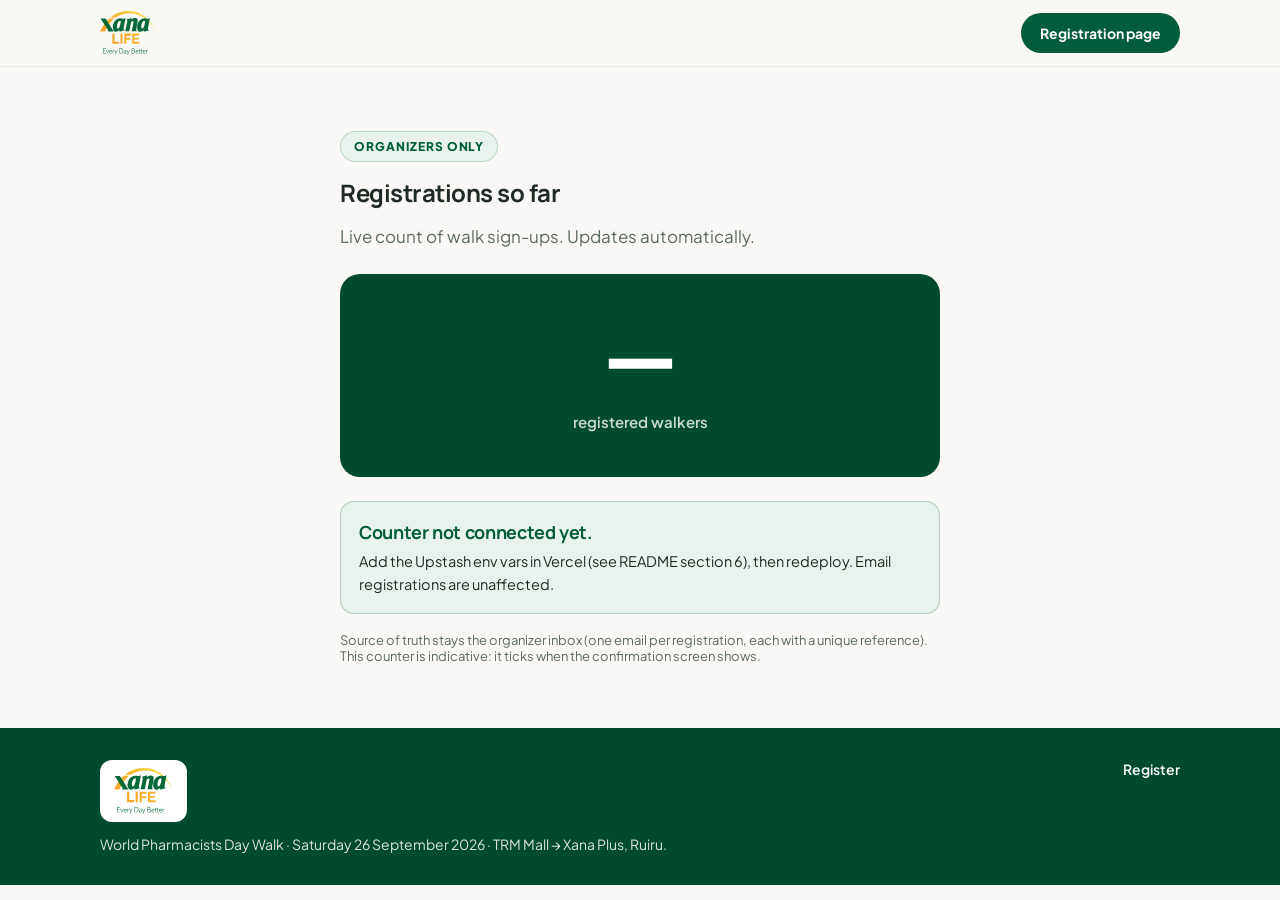
==== count.html @ 5647ecaa "Add live /count page with serverless counter backend" ====
<!doctype html>
<html lang="en">
<head>
  <meta charset="UTF-8" />
  <meta name="viewport" content="width=device-width, initial-scale=1.0" />
  <title>Registration count | Xana World Pharmacists Day Walk</title>
  <meta name="description" content="Live registration count for the Xana World Pharmacists Day Walk. Organizers only." />
  <meta name="robots" content="noindex, nofollow" />
  <link rel="preconnect" href="https://fonts.googleapis.com" />
  <link rel="preconnect" href="https://fonts.gstatic.com" crossorigin />
  <link href="https://fonts.googleapis.com/css2?family=Manrope:wght@500;600;700;800&family=Plus+Jakarta+Sans:wght@400;500;600;700&display=swap" rel="stylesheet" />
  <link rel="stylesheet" href="./styles.css" />
  <link rel="icon" href="./assets/logo.svg" type="image/svg+xml" />
</head>
<body>
  <header class="nav">
    <div class="wrap nav-inner">
      <a class="brand" href="./" aria-label="Back to registration page">
        <img class="brand-logo" src="./assets/logo.svg" alt="Xana Life, Every Day Better" />
      </a>
      <a class="btn btn-primary btn-sm" style="margin-left:auto" href="./">Registration page</a>
    </div>
  </header>

  <main>
    <section class="section">
      <div class="wrap count-wrap">
        <p class="kicker"><span class="kicker-pill">ORGANIZERS ONLY</span></p>
        <h1>Registrations so far</h1>
        <p class="lede">Live count of walk sign-ups. Updates automatically.</p>

        <div class="count-card" role="status" aria-live="polite">
          <p class="count-total" id="countTotal">...</p>
          <p class="count-label">registered walkers</p>
          <p class="count-updated" id="countUpdated"></p>
        </div>

        <div class="count-days" id="countDaysWrap" hidden>
          <h2>Sign-ups per day</h2>
          <ul class="count-day-list" id="countDayList"></ul>
        </div>

        <div class="form-success" id="countSetup" hidden>
          <h3>Counter not connected yet.</h3>
          <p id="countSetupText">Add the Upstash env vars in Vercel (see README section 6), then redeploy. Email registrations are unaffected.</p>
        </div>

        <p class="fineprint">Source of truth stays the organizer inbox (one email per registration, each with a unique reference). This counter is indicative: it ticks when the confirmation screen shows.</p>
      </div>
    </section>
  </main>

  <footer class="footer">
    <div class="wrap footer-inner">
      <div>
        <p class="footer-logo-chip"><img src="./assets/logo.svg" alt="Xana Life, Every Day Better" /></p>
        <p>World Pharmacists Day Walk · Saturday 26 September 2026 · TRM Mall → Xana Plus, Ruiru.</p>
      </div>
      <div class="footer-right">
        <a href="./">Register</a>
      </div>
    </div>
  </footer>

  <script>
    (function () {
      var totalEl = document.getElementById("countTotal");
      var updatedEl = document.getElementById("countUpdated");
      var daysWrap = document.getElementById("countDaysWrap");
      var dayList = document.getElementById("countDayList");
      var setupEl = document.getElementById("countSetup");

      async function load() {
        try {
          var r = await fetch("./api/count", { cache: "no-store" });
          var d = await r.json();
          if (!d.configured || d.total === null) {
            totalEl.textContent = "—";
            setupEl.hidden = false;
            return;
          }
          setupEl.hidden = true;
          totalEl.textContent = d.total;
          updatedEl.textContent = "Updated " + new Date().toLocaleTimeString("en-KE", { timeZone: "Africa/Nairobi" }) + " EAT";
          var days = Object.keys(d.days || {}).sort();
          if (days.length) {
            daysWrap.hidden = false;
            dayList.innerHTML = "";
            days.forEach(function (day) {
              var li = document.createElement("li");
              var s = document.createElement("span");
              s.textContent = day;
              var b = document.createElement("strong");
              b.textContent = d.days[day];
              li.appendChild(s);
              li.appendChild(b);
              dayList.appendChild(li);
            });
          }
        } catch (e) {
          totalEl.textContent = "—";
          setupEl.hidden = false;
        }
      }
      load();
      setInterval(load, 30000);
    })();
  </script>
</body>
</html>
---- styles.css ----
/* Xana World Pharmacists Day Walk: brand-matched styles.
   Tokens borrowed from the xana-skincare inspiration site:
   brand #005c3a · brand-dark #004a2e · tint #e9f3ed · accent #f58a07 · cream #faf8f6 */

:root {
  --brand: #005c3a;
  --brand-dark: #004a2e;
  --brand-tint: #e9f3ed;
  --accent: #f58a07;
  --cream: #faf8f6;
  --ink: #1f2a24;
  --muted: #5b6a61;
  --line: #e4e9e5;
  --card: #ffffff;
  --radius: 16px;
  --font-body: "Plus Jakarta Sans", system-ui, -apple-system, "Segoe UI", sans-serif;
  --font-display: "Manrope", system-ui, -apple-system, "Segoe UI", sans-serif;
}

* { box-sizing: border-box; }
html { scroll-behavior: smooth; }
body {
  margin: 0;
  font-family: var(--font-body);
  background: var(--cream);
  color: var(--ink);
  -webkit-font-smoothing: antialiased;
}
h1, h2, h3 { font-family: var(--font-display); letter-spacing: -0.02em; margin: 0; }
p { margin: 0; }
a { color: inherit; }

.skip {
  position: absolute; left: -9999px; top: 0;
  background: var(--brand); color: #fff; padding: 10px 16px; z-index: 100;
}
.skip:focus { left: 8px; top: 8px; border-radius: 8px; }

.wrap { max-width: 1120px; margin: 0 auto; padding: 0 20px; }

/* Deadline bar */
.deadline-bar {
  background: var(--brand-dark); color: #fff;
  font-size: 13.5px; text-align: center;
  padding: 9px 16px; display: flex; gap: 10px;
  align-items: center; justify-content: center; flex-wrap: wrap;
}
.deadline-bar .dot { width: 8px; height: 8px; border-radius: 50%; background: var(--accent); display: inline-block; }
.countdown-mini { font-variant-numeric: tabular-nums; opacity: 0.9; }

/* Nav */
.nav {
  position: sticky; top: 0; z-index: 40;
  background: rgba(250, 248, 246, 0.9);
  backdrop-filter: blur(10px);
  border-bottom: 1px solid var(--line);
}
.nav-inner { display: flex; align-items: center; gap: 20px; height: 66px; }
.brand { display: flex; align-items: center; text-decoration: none; }
.brand-logo { height: 44px; width: auto; display: block; }
.nav-links { margin-left: auto; display: flex; gap: 18px; font-size: 14.5px; font-weight: 600; }
.nav-links a { text-decoration: none; color: var(--muted); }
.nav-links a:hover { color: var(--brand); }

/* Buttons: one label per intent ("Register") */
.btn {
  display: inline-flex; align-items: center; justify-content: center;
  font-weight: 700; font-size: 15px; text-decoration: none;
  padding: 13px 24px; border-radius: 999px; border: 1px solid transparent;
  cursor: pointer; transition: transform 0.15s ease, background 0.15s ease;
  white-space: nowrap;
}
.btn:active { transform: scale(0.98); }
.btn-primary { background: var(--brand); color: #fff; }
.btn-primary:hover { background: var(--brand-dark); }
.btn-ghost { background: transparent; border-color: var(--brand); color: var(--brand); }
.btn-ghost:hover { background: var(--brand-tint); }
.btn-sm { padding: 10px 18px; font-size: 14px; }
.btn-block { width: 100%; }
.btn[disabled] { opacity: 0.6; cursor: wait; }

/* Animated nav CTA: gentle brand-green ping to draw the eye */
.btn-pulse { animation: cta-ping 2.4s ease-out infinite; }
@keyframes cta-ping {
  0% { box-shadow: 0 0 0 0 rgba(0, 92, 58, 0.45); }
  70% { box-shadow: 0 0 0 12px rgba(0, 92, 58, 0); }
  100% { box-shadow: 0 0 0 0 rgba(0, 92, 58, 0); }
}

/* Hero: split */
.hero { padding: 56px 0 40px; }
.hero-grid { display: grid; grid-template-columns: 1.05fr 0.95fr; gap: 40px; align-items: start; }
.kicker { margin-bottom: 14px; }
.kicker-pill {
  display: inline-block; font-size: 12px; font-weight: 800; letter-spacing: 0.08em;
  background: var(--brand-tint); color: var(--brand);
  border: 1px solid rgba(0, 92, 58, 0.2);
  padding: 7px 13px; border-radius: 999px;
}
.hero-copy h1 { font-size: clamp(34px, 5vw, 56px); line-height: 1.04; }
.lede { margin-top: 14px; font-size: 17px; line-height: 1.6; color: var(--muted); max-width: 34rem; }
.hero-cta { display: flex; gap: 12px; margin-top: 24px; flex-wrap: wrap; }
.hero-meta { display: flex; gap: 0; margin-top: 26px; border-top: 1px solid var(--line); }
.hero-meta div { padding: 14px 22px 0 0; margin-right: 22px; border-right: 1px solid var(--line); }
.hero-meta div:last-child { border-right: 0; }
.hero-meta dt { font-size: 12px; text-transform: uppercase; letter-spacing: 0.08em; color: var(--muted); font-weight: 700; }
.hero-meta dd { margin: 4px 0 0; font-weight: 700; }

.hero-card {
  background: var(--brand); color: #fff;
  border-radius: 20px; padding: 26px;
  box-shadow: 0 20px 60px rgba(0, 74, 46, 0.25);
}
.hero-card-eyebrow { font-size: 12px; letter-spacing: 0.1em; font-weight: 800; opacity: 0.75; }
.hero-card-title { font-size: 24px; margin-top: 4px; }
.mini-route { list-style: none; margin: 18px 0 0; padding: 0; display: grid; gap: 8px; }
.mini-route li {
  display: flex; align-items: center; gap: 10px;
  background: rgba(255, 255, 255, 0.08);
  border: 1px solid rgba(255, 255, 255, 0.14);
  padding: 8px 12px; border-radius: 12px; font-size: 14px; font-weight: 600;
}
.mini-route em { font-style: normal; font-weight: 500; opacity: 0.7; font-size: 12.5px; margin-left: auto; }
.mini-route .n {
  width: 24px; height: 24px; border-radius: 50%;
  background: #fff; color: var(--brand);
  display: grid; place-items: center; font-size: 13px; font-weight: 800; flex-shrink: 0;
}
.mini-route .n-finish { background: var(--accent); color: #fff; }
.countdown-box { margin-top: 18px; background: rgba(255,255,255,0.1); border: 1px solid rgba(255,255,255,0.16); border-radius: 14px; padding: 14px 16px; }
.countdown-label { font-size: 12.5px; opacity: 0.8; font-weight: 600; }
.countdown { font-size: 26px; font-weight: 800; font-variant-numeric: tabular-nums; margin-top: 2px; }
.countdown-sub { font-size: 13px; opacity: 0.8; margin-top: 2px; }

/* Stats */
.stats { border-top: 1px solid var(--line); border-bottom: 1px solid var(--line); background: #fff; }
.stats-grid { display: grid; grid-template-columns: repeat(4, 1fr); }
.stat { padding: 20px 16px; text-align: center; border-right: 1px solid var(--line); }
.stat:last-child { border-right: 0; }
.stat strong { display: block; font-family: var(--font-display); font-size: 26px; color: var(--brand); }
.stat span { font-size: 13.5px; color: var(--muted); font-weight: 600; }

/* Sections */
.section { padding: 64px 0; }
.section-tint { background: var(--brand-tint); border-top: 1px solid var(--line); border-bottom: 1px solid var(--line); }
.section-head { max-width: 640px; margin-bottom: 28px; }
.section-head h2 { font-size: clamp(26px, 3.4vw, 36px); }
.section-head p { margin-top: 8px; color: var(--muted); line-height: 1.6; }
.fineprint { margin-top: 18px; font-size: 13px; color: var(--muted); }

/* Timeline */
.timeline { list-style: none; margin: 0; padding: 0; position: relative; }
.timeline::before {
  content: ""; position: absolute; left: 11px; top: 8px; bottom: 8px; width: 2px;
  background: var(--line);
}
.timeline li { position: relative; padding: 0 0 20px 40px; }
.timeline li:last-child { padding-bottom: 0; }
.t-dot {
  position: absolute; left: 2px; top: 4px; width: 20px; height: 20px;
  border-radius: 50%; background: #fff; border: 3px solid var(--brand);
}
.t-start .t-dot { background: var(--brand); }
.t-finish .t-dot { background: var(--accent); border-color: var(--accent); }
.timeline h3 { font-size: 17px; }
.timeline p { color: var(--muted); font-size: 14.5px; margin-top: 3px; }

/* Purpose */
.purpose-grid { display: grid; grid-template-columns: 1fr 1fr; gap: 18px; }
.purpose-card { background: #fff; border: 1px solid var(--line); border-radius: var(--radius); padding: 26px; }
.purpose-card h3 { font-size: 20px; margin-bottom: 8px; }
.purpose-card p { color: var(--muted); line-height: 1.6; }
.purpose-card-dark { background: var(--brand-dark); color: #fff; border-color: var(--brand-dark); }
.purpose-card-dark p { color: rgba(255, 255, 255, 0.82); }

/* Details */
.details-grid { display: grid; grid-template-columns: repeat(3, 1fr); gap: 18px; }
.detail { background: #fff; border: 1px solid var(--line); border-radius: var(--radius); padding: 24px; }
.detail h3 { font-size: 17px; margin-bottom: 12px; color: var(--brand); }
.detail ul { list-style: none; margin: 0; padding: 0; display: grid; gap: 8px; font-size: 14.5px; color: var(--ink); }
.detail li strong { font-weight: 700; }

/* Register */
.section-register { background: #fff; border-top: 1px solid var(--line); }
.register-grid { display: grid; grid-template-columns: 0.9fr 1.1fr; gap: 40px; align-items: start; }
.register-copy h2 { font-size: clamp(26px, 3.4vw, 36px); }
.register-copy > p { margin-top: 10px; color: var(--muted); line-height: 1.6; }
.register-points { list-style: none; margin: 20px 0 0; padding: 18px; background: var(--cream); border: 1px solid var(--line); border-radius: 14px; display: grid; gap: 10px; font-size: 14.5px; }
.register-points li { padding-left: 22px; position: relative; }
.register-points li::before { content: ""; position: absolute; left: 2px; top: 7px; width: 8px; height: 8px; border-radius: 50%; background: var(--accent); }
.register-alt { margin-top: 16px; font-size: 14px; color: var(--muted); }
.register-alt a { color: var(--brand); font-weight: 700; }

.form { background: var(--cream); border: 1px solid var(--line); border-radius: 18px; padding: 26px; }
.field { margin-bottom: 16px; }
.field label { display: block; font-size: 14px; font-weight: 700; margin-bottom: 6px; }
.field input[type="text"], .field input[type="tel"], .field input[type="email"] {
  width: 100%; padding: 13px 14px; font-size: 16px; font-family: inherit; /* 16px stops iOS auto-zoom on focus */
  border: 1.5px solid var(--line); border-radius: 12px; background: #fff; color: var(--ink);
}
.field input:focus { outline: none; border-color: var(--brand); box-shadow: 0 0 0 3px rgba(0, 92, 58, 0.14); }
.field-check { display: flex; gap: 10px; align-items: flex-start; }
.field-check input { width: 22px; height: 22px; margin-top: 1px; accent-color: var(--brand); flex-shrink: 0; }
.field-check label { font-weight: 500; font-size: 14px; color: var(--muted); line-height: 1.5; }
.error { color: #b3261e; font-size: 13px; font-weight: 600; margin: 6px 0 0; }
.form-note { font-size: 13px; color: var(--muted); text-align: center; margin-top: 12px; }
.form-success { margin-top: 18px; background: var(--brand-tint); border: 1px solid rgba(0,92,58,0.25); border-radius: 14px; padding: 18px; }
.form-success h3 { color: var(--brand); font-size: 18px; }
.form-success p { font-size: 14.5px; margin-top: 6px; color: var(--ink); line-height: 1.55; }
.form-success .ref { font-size: 13.5px; color: var(--muted); }

/* Docs */
.docs-grid { display: grid; grid-template-columns: 1fr 1fr; gap: 18px; }
.doc-card {
  display: block; background: #fff; border: 1px solid var(--line); border-radius: var(--radius);
  padding: 22px; text-decoration: none;
}
.doc-card:hover { border-color: var(--brand); }
.doc-card strong { display: block; font-size: 17px; color: var(--brand); }
.doc-card span { display: block; margin-top: 4px; font-size: 14px; color: var(--muted); }

/* Footer */
.footer { background: var(--brand-dark); color: rgba(255,255,255,0.85); padding: 32px 0; font-size: 14px; }
.footer-inner { display: flex; gap: 20px; align-items: flex-start; justify-content: space-between; flex-wrap: wrap; }
.footer-logo-chip { display: inline-block; background: #fff; border-radius: 12px; padding: 8px 14px; margin: 0 0 10px; }
.footer-logo-chip img { height: 46px; width: auto; display: block; }
.footer-right { display: flex; gap: 18px; }
.footer-right a { color: #fff; text-decoration: none; font-weight: 600; }
.footer-right a:hover { text-decoration: underline; }

/* Closed state */
.form-closed { text-align: center; padding: 12px 0 4px; }
.form-closed h3 { font-size: 20px; }
.form-closed p { color: var(--muted); margin-top: 8px; font-size: 14.5px; }

/* Organizer count page (/count) */
.count-wrap { max-width: 640px; }
.count-card { margin-top: 24px; background: var(--brand-dark); color: #fff; border-radius: 20px; padding: 36px 28px; text-align: center; }
.count-total { font-family: var(--font-display); font-size: clamp(56px, 12vw, 96px); font-weight: 800; line-height: 1; font-variant-numeric: tabular-nums; }
.count-label { margin-top: 6px; font-size: 15px; opacity: 0.8; font-weight: 600; }
.count-updated { margin-top: 10px; font-size: 13px; opacity: 0.65; }
.count-days { margin-top: 28px; }
.count-days h2 { font-size: 20px; margin-bottom: 12px; }
.count-day-list { list-style: none; margin: 0; padding: 0; background: #fff; border: 1px solid var(--line); border-radius: 14px; overflow: hidden; }
.count-day-list li { display: flex; justify-content: space-between; align-items: center; padding: 12px 18px; font-size: 14.5px; border-bottom: 1px solid var(--line); }
.count-day-list li:last-child { border-bottom: 0; }
.count-day-list strong { color: var(--brand); font-size: 17px; }
#countSetup { margin-top: 24px; }

/* Images never overflow small screens; anchored sections clear the sticky nav */
img { max-width: 100%; }
.section, .stats { scroll-margin-top: 76px; }

/* Responsive */
@media (max-width: 900px) {
  .nav-links { display: none; }
  .nav-inner { gap: 12px; }
  .nav-inner .btn { margin-left: auto; } /* pin Register to the right edge when links are hidden */
  .hero-grid, .register-grid { grid-template-columns: 1fr; }
  .stats-grid { grid-template-columns: 1fr 1fr; }
  .stat:nth-child(2) { border-right: 0; }
  .stat { border-bottom: 1px solid var(--line); }
  .stat:nth-child(3), .stat:nth-child(4) { border-bottom: 0; }
  .purpose-grid, .details-grid, .docs-grid { grid-template-columns: 1fr; }
  .hero { padding-top: 36px; }
  .section { padding: 48px 0; }
  .hero-meta { flex-wrap: wrap; }
  .hero-meta div { padding-right: 16px; margin-right: 16px; margin-bottom: 12px; }
  .hero-card { padding: 20px; }
  .form { padding: 20px; }
}

/* Small phones: stack CTAs full-width, relax the meta row */
@media (max-width: 520px) {
  .wrap { padding: 0 16px; }
  .deadline-bar .dot { display: none; } /* dot wraps awkwardly on narrow screens */
  .brand-logo { height: 38px; }
  .hero-cta .btn { flex: 1 1 100%; padding: 15px 24px; }
  .hero-meta div { flex: 1 1 40%; }
  .hero-meta div:nth-child(2) { border-right: 0; margin-right: 0; }
  .countdown { font-size: 23px; }
  .section { padding: 40px 0; }
  .purpose-card, .detail { padding: 20px; }
}

@media (prefers-reduced-motion: reduce) {
  html { scroll-behavior: auto; }
  .btn { transition: none; }
  .btn-pulse { animation: none; }
}
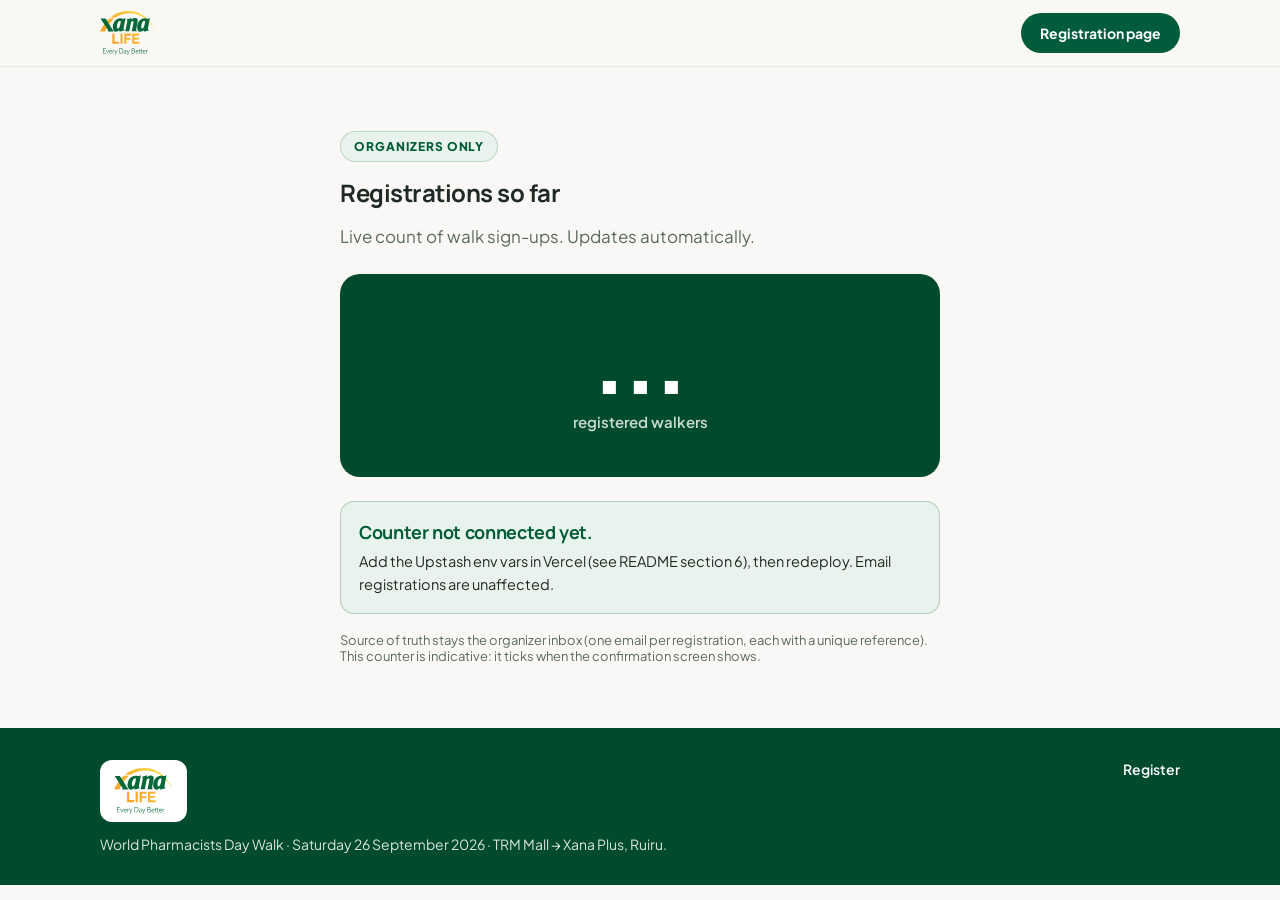
==== commit 60b48c5a: "Walker receives confirmation email copy with reference" ====
--- a/count.html
+++ b/count.html
@@ -75,7 +75,7 @@
           var r = await fetch("./api/count", { cache: "no-store" });
           var d = await r.json();
           if (!d.configured || d.total === null) {
-            totalEl.textContent = "—";
+            totalEl.textContent = "...";
             setupEl.hidden = false;
             return;
           }
@@ -98,7 +98,7 @@
             });
           }
         } catch (e) {
-          totalEl.textContent = "—";
+          totalEl.textContent = "...";
           setupEl.hidden = false;
         }
       }
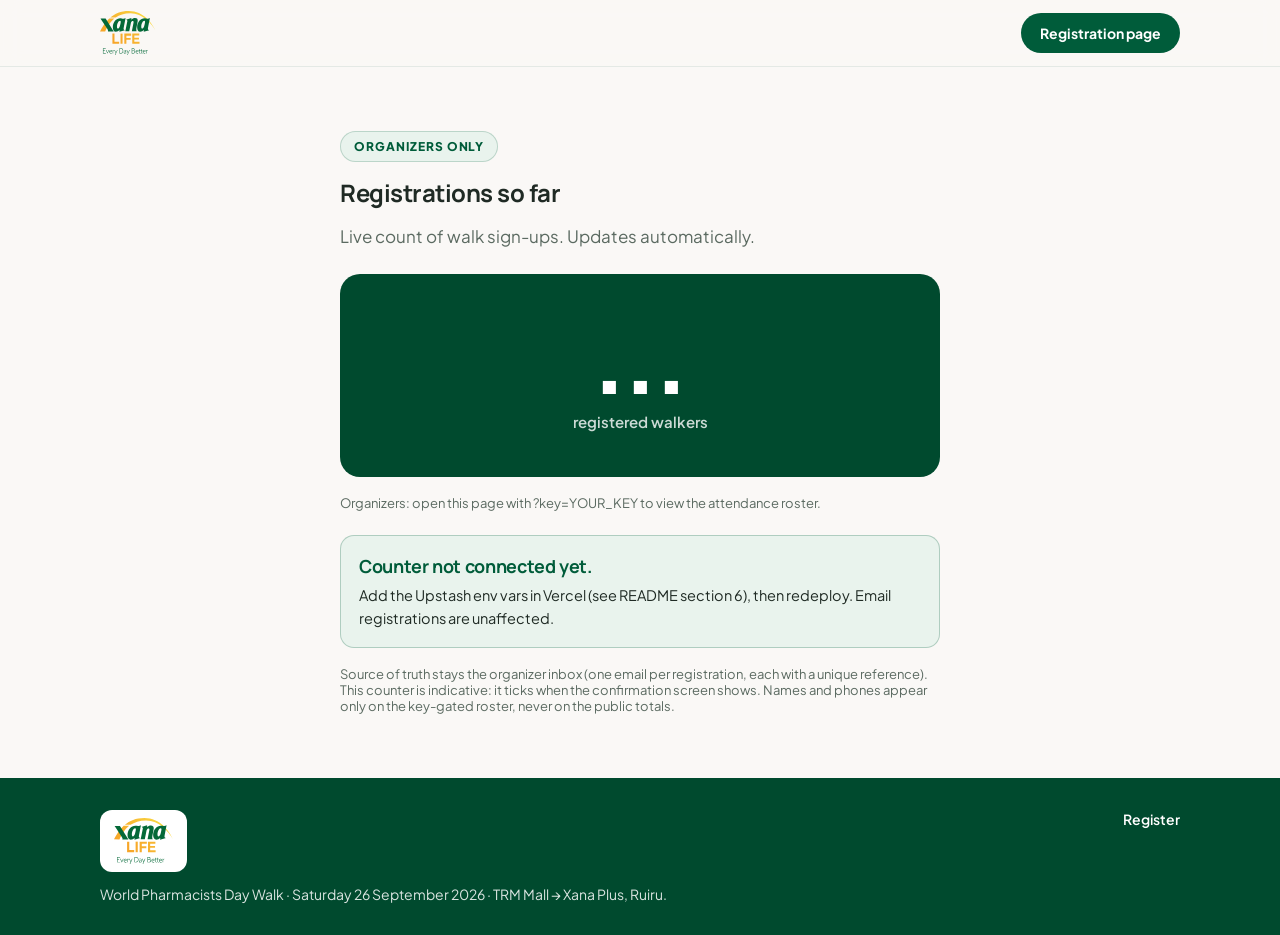
==== commit b87953fa: "Key-gated attendance roster backup on /count (Upstash)" ====
--- a/count.html
+++ b/count.html
@@ -40,12 +40,19 @@
           <ul class="count-day-list" id="countDayList"></ul>
         </div>
 
+        <div class="count-days" id="countRosterWrap" hidden>
+          <h2>Attendance roster</h2>
+          <ul class="roster-list" id="countRosterList"></ul>
+        </div>
+
+        <p class="fineprint" id="countKeyHint">Organizers: open this page with ?key=YOUR_KEY to view the attendance roster.</p>
+
         <div class="form-success" id="countSetup" hidden>
           <h3>Counter not connected yet.</h3>
           <p id="countSetupText">Add the Upstash env vars in Vercel (see README section 6), then redeploy. Email registrations are unaffected.</p>
         </div>
 
-        <p class="fineprint">Source of truth stays the organizer inbox (one email per registration, each with a unique reference). This counter is indicative: it ticks when the confirmation screen shows.</p>
+        <p class="fineprint">Source of truth stays the organizer inbox (one email per registration, each with a unique reference). This counter is indicative: it ticks when the confirmation screen shows. Names and phones appear only on the key-gated roster, never on the public totals.</p>
       </div>
     </section>
   </main>
@@ -72,7 +79,9 @@
 
       async function load() {
         try {
-          var r = await fetch("./api/count", { cache: "no-store" });
+          var key = "";
+          try { key = new URLSearchParams(window.location.search).get("key") || ""; } catch (e) {}
+          var r = await fetch("./api/count" + (key ? "?key=" + encodeURIComponent(key) : ""), { cache: "no-store" });
           var d = await r.json();
           if (!d.configured || d.total === null) {
             totalEl.textContent = "...";
@@ -97,6 +106,28 @@
               dayList.appendChild(li);
             });
           }
+          var rosterWrap = document.getElementById("countRosterWrap");
+          var rosterList = document.getElementById("countRosterList");
+          var keyHint = document.getElementById("countKeyHint");
+          var roster = Array.isArray(d.roster) ? d.roster : [];
+          if (roster.length) {
+            rosterWrap.hidden = false;
+            keyHint.hidden = true;
+            rosterList.innerHTML = "";
+            roster.forEach(function (w) {
+              var li = document.createElement("li");
+              var b = document.createElement("strong");
+              b.textContent = w.name || "(name missing)";
+              var s = document.createElement("span");
+              s.textContent = w.ref + (w.phone ? " · " + w.phone : "");
+              li.appendChild(b);
+              li.appendChild(s);
+              rosterList.appendChild(li);
+            });
+          } else {
+            rosterWrap.hidden = true;
+            keyHint.hidden = false;
+          }
         } catch (e) {
           totalEl.textContent = "...";
           setupEl.hidden = false;
--- a/styles.css
+++ b/styles.css
@@ -25,7 +25,11 @@
   background: var(--cream);
   color: var(--ink);
   -webkit-font-smoothing: antialiased;
-}
+  min-height: 100dvh;
+  display: flex;
+  flex-direction: column;
+}
+main { flex: 1; }
 h1, h2, h3 { font-family: var(--font-display); letter-spacing: -0.02em; margin: 0; }
 p { margin: 0; }
 a { color: inherit; }
@@ -245,6 +249,11 @@
 .count-day-list li { display: flex; justify-content: space-between; align-items: center; padding: 12px 18px; font-size: 14.5px; border-bottom: 1px solid var(--line); }
 .count-day-list li:last-child { border-bottom: 0; }
 .count-day-list strong { color: var(--brand); font-size: 17px; }
+.roster-list { list-style: none; margin: 0; padding: 0; background: #fff; border: 1px solid var(--line); border-radius: 14px; overflow: hidden; }
+.roster-list li { padding: 12px 18px; border-bottom: 1px solid var(--line); }
+.roster-list li:last-child { border-bottom: 0; }
+.roster-list strong { display: block; font-size: 15.5px; }
+.roster-list span { color: var(--muted); font-size: 13px; font-variant-numeric: tabular-nums; }
 #countSetup { margin-top: 24px; }
 
 /* Images never overflow small screens; anchored sections clear the sticky nav */
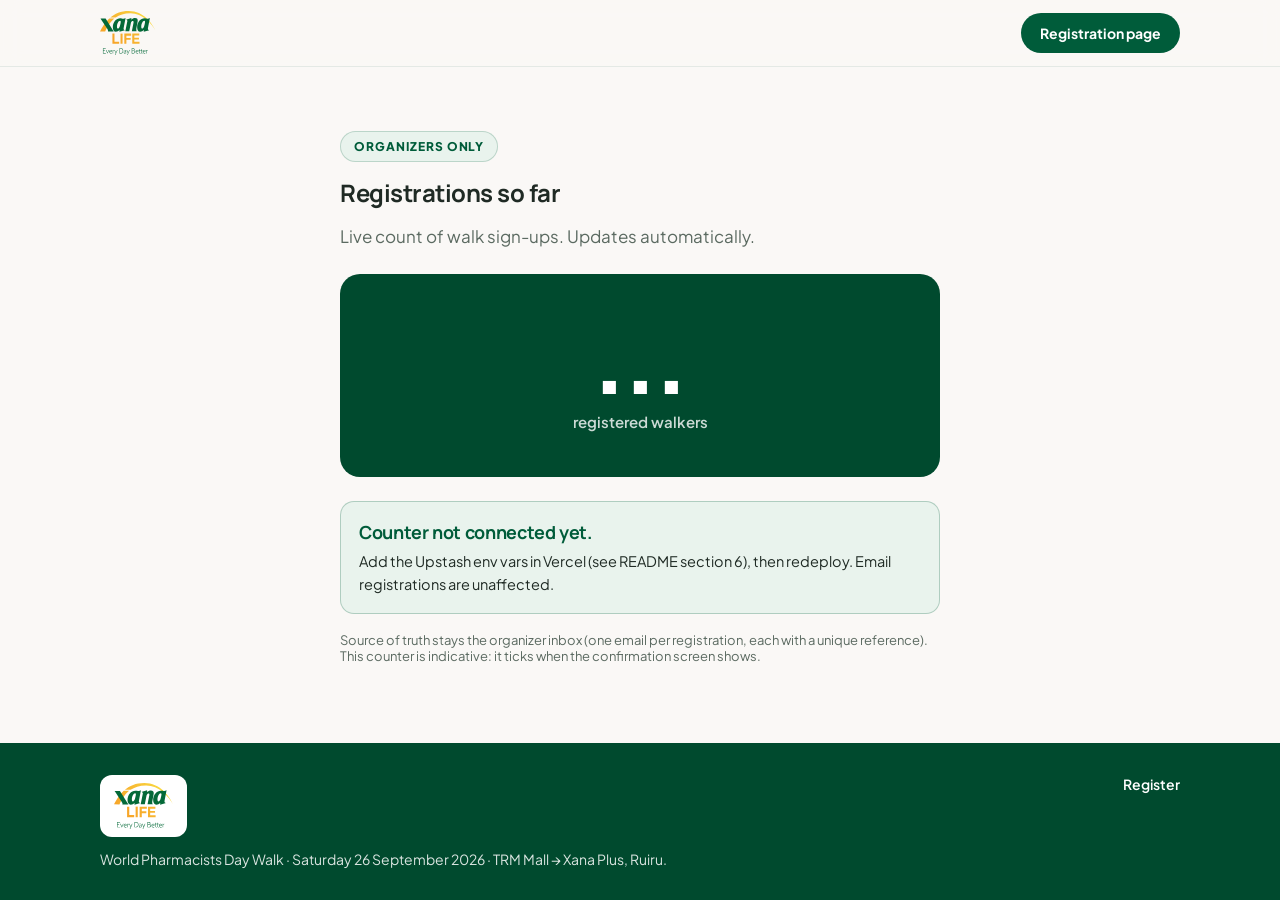
==== commit 86344496: "Revert "Key-gated attendance roster backup on /count (Upstash)" This reverts commit b87953fa8f0ecd32" ====
--- a/count.html
+++ b/count.html
@@ -40,19 +40,12 @@
           <ul class="count-day-list" id="countDayList"></ul>
         </div>
 
-        <div class="count-days" id="countRosterWrap" hidden>
-          <h2>Attendance roster</h2>
-          <ul class="roster-list" id="countRosterList"></ul>
-        </div>
-
-        <p class="fineprint" id="countKeyHint">Organizers: open this page with ?key=YOUR_KEY to view the attendance roster.</p>
-
         <div class="form-success" id="countSetup" hidden>
           <h3>Counter not connected yet.</h3>
           <p id="countSetupText">Add the Upstash env vars in Vercel (see README section 6), then redeploy. Email registrations are unaffected.</p>
         </div>
 
-        <p class="fineprint">Source of truth stays the organizer inbox (one email per registration, each with a unique reference). This counter is indicative: it ticks when the confirmation screen shows. Names and phones appear only on the key-gated roster, never on the public totals.</p>
+        <p class="fineprint">Source of truth stays the organizer inbox (one email per registration, each with a unique reference). This counter is indicative: it ticks when the confirmation screen shows.</p>
       </div>
     </section>
   </main>
@@ -79,9 +72,7 @@
 
       async function load() {
         try {
-          var key = "";
-          try { key = new URLSearchParams(window.location.search).get("key") || ""; } catch (e) {}
-          var r = await fetch("./api/count" + (key ? "?key=" + encodeURIComponent(key) : ""), { cache: "no-store" });
+          var r = await fetch("./api/count", { cache: "no-store" });
           var d = await r.json();
           if (!d.configured || d.total === null) {
             totalEl.textContent = "...";
@@ -106,28 +97,6 @@
               dayList.appendChild(li);
             });
           }
-          var rosterWrap = document.getElementById("countRosterWrap");
-          var rosterList = document.getElementById("countRosterList");
-          var keyHint = document.getElementById("countKeyHint");
-          var roster = Array.isArray(d.roster) ? d.roster : [];
-          if (roster.length) {
-            rosterWrap.hidden = false;
-            keyHint.hidden = true;
-            rosterList.innerHTML = "";
-            roster.forEach(function (w) {
-              var li = document.createElement("li");
-              var b = document.createElement("strong");
-              b.textContent = w.name || "(name missing)";
-              var s = document.createElement("span");
-              s.textContent = w.ref + (w.phone ? " · " + w.phone : "");
-              li.appendChild(b);
-              li.appendChild(s);
-              rosterList.appendChild(li);
-            });
-          } else {
-            rosterWrap.hidden = true;
-            keyHint.hidden = false;
-          }
         } catch (e) {
           totalEl.textContent = "...";
           setupEl.hidden = false;
--- a/styles.css
+++ b/styles.css
@@ -249,11 +249,6 @@
 .count-day-list li { display: flex; justify-content: space-between; align-items: center; padding: 12px 18px; font-size: 14.5px; border-bottom: 1px solid var(--line); }
 .count-day-list li:last-child { border-bottom: 0; }
 .count-day-list strong { color: var(--brand); font-size: 17px; }
-.roster-list { list-style: none; margin: 0; padding: 0; background: #fff; border: 1px solid var(--line); border-radius: 14px; overflow: hidden; }
-.roster-list li { padding: 12px 18px; border-bottom: 1px solid var(--line); }
-.roster-list li:last-child { border-bottom: 0; }
-.roster-list strong { display: block; font-size: 15.5px; }
-.roster-list span { color: var(--muted); font-size: 13px; font-variant-numeric: tabular-nums; }
 #countSetup { margin-top: 24px; }
 
 /* Images never overflow small screens; anchored sections clear the sticky nav */
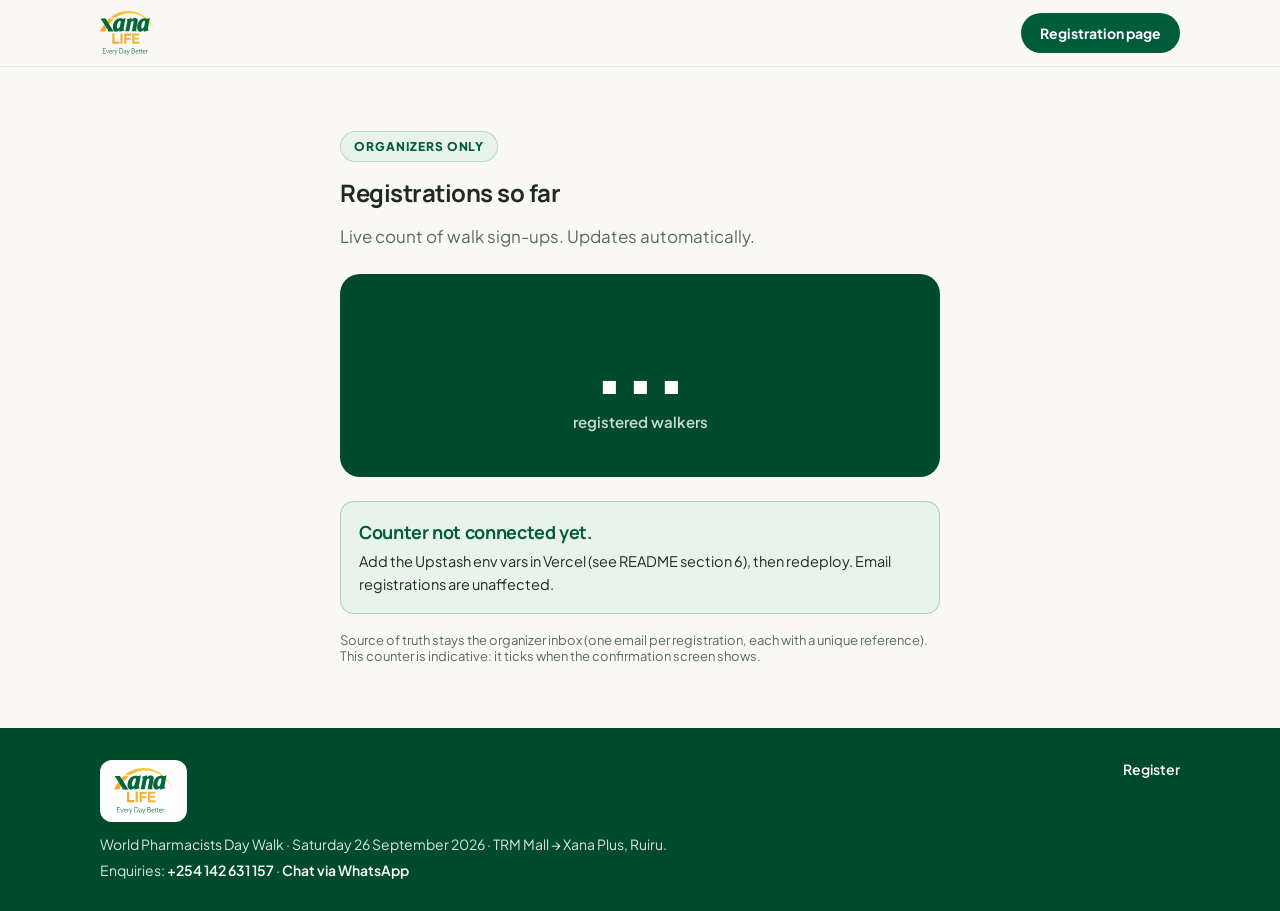
==== commit f791c47c: "Footer contact: customer care line and WhatsApp chat" ====
--- a/count.html
+++ b/count.html
@@ -55,6 +55,7 @@
       <div>
         <p class="footer-logo-chip"><img src="./assets/logo.svg" alt="Xana Life, Every Day Better" /></p>
         <p>World Pharmacists Day Walk · Saturday 26 September 2026 · TRM Mall → Xana Plus, Ruiru.</p>
+        <p class="footer-contact">Enquiries: <a href="tel:+254142631157">+254 142 631 157</a> · <a href="https://wa.me/254142631157?text=Hello%20Xana%20Life%2C%20I%20have%20an%20enquiry%20about%20the%20World%20Pharmacists%20Day%20Walk." target="_blank" rel="noopener">Chat via WhatsApp</a></p>
       </div>
       <div class="footer-right">
         <a href="./">Register</a>
--- a/styles.css
+++ b/styles.css
@@ -214,7 +214,7 @@
 .form-success .ref { font-size: 13.5px; color: var(--muted); }
 
 /* Docs */
-.docs-grid { display: grid; grid-template-columns: 1fr 1fr; gap: 18px; }
+.docs-grid { display: grid; grid-template-columns: 1fr; gap: 18px; max-width: 560px; }
 .doc-card {
   display: block; background: #fff; border: 1px solid var(--line); border-radius: var(--radius);
   padding: 22px; text-decoration: none;
@@ -231,6 +231,9 @@
 .footer-right { display: flex; gap: 18px; }
 .footer-right a { color: #fff; text-decoration: none; font-weight: 600; }
 .footer-right a:hover { text-decoration: underline; }
+.footer-contact { margin-top: 8px; }
+.footer-contact a { color: #fff; font-weight: 600; text-decoration: none; }
+.footer-contact a:hover { text-decoration: underline; }
 
 /* Closed state */
 .form-closed { text-align: center; padding: 12px 0 4px; }
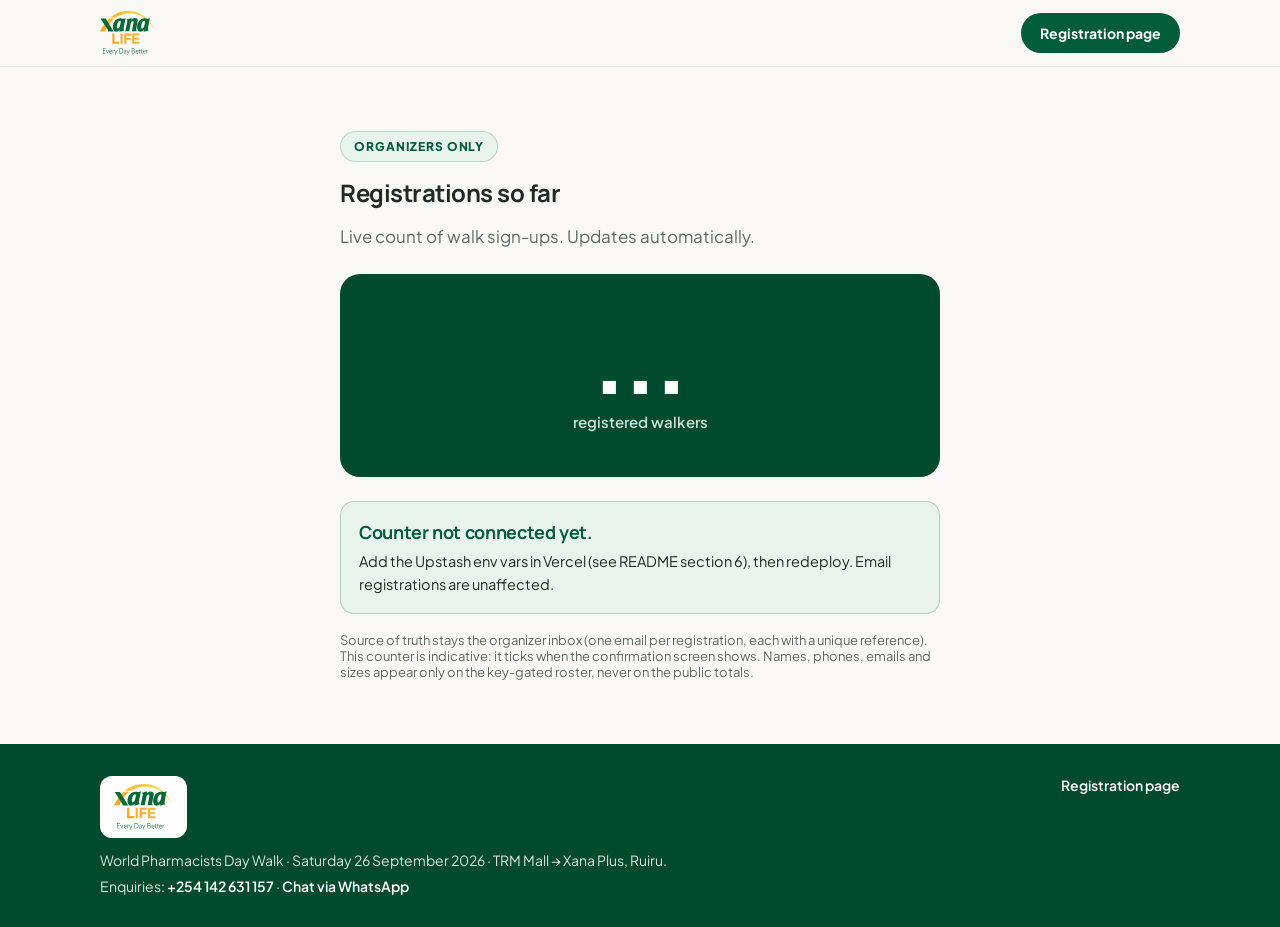
==== commit c6241bf4: "Close registration: API 410 gate + closed-state page Registration is closed now, well before the con" ====
--- a/count.html
+++ b/count.html
@@ -40,12 +40,24 @@
           <ul class="count-day-list" id="countDayList"></ul>
         </div>
 
+        <div class="count-days" id="countSizesWrap" hidden>
+          <h2>T-shirts needed</h2>
+          <ul class="count-day-list" id="countSizesList"></ul>
+        </div>
+
+        <div class="count-days" id="countRosterWrap" hidden>
+          <h2>Attendance roster</h2>
+          <ul class="count-day-list" id="countRosterList"></ul>
+        </div>
+
+        <p class="fineprint" id="countKeyHint" hidden>Organizers: open this page with <code>?key=YOUR_KEY</code> to view the attendance roster.</p>
+
         <div class="form-success" id="countSetup" hidden>
           <h3>Counter not connected yet.</h3>
           <p id="countSetupText">Add the Upstash env vars in Vercel (see README section 6), then redeploy. Email registrations are unaffected.</p>
         </div>
 
-        <p class="fineprint">Source of truth stays the organizer inbox (one email per registration, each with a unique reference). This counter is indicative: it ticks when the confirmation screen shows.</p>
+        <p class="fineprint">Source of truth stays the organizer inbox (one email per registration, each with a unique reference). This counter is indicative: it ticks when the confirmation screen shows. Names, phones, emails and sizes appear only on the key-gated roster, never on the public totals.</p>
       </div>
     </section>
   </main>
@@ -58,7 +70,7 @@
         <p class="footer-contact">Enquiries: <a href="tel:+254142631157">+254 142 631 157</a> · <a href="https://wa.me/254142631157?text=Hello%20Xana%20Life%2C%20I%20have%20an%20enquiry%20about%20the%20World%20Pharmacists%20Day%20Walk." target="_blank" rel="noopener">Chat via WhatsApp</a></p>
       </div>
       <div class="footer-right">
-        <a href="./">Register</a>
+        <a href="./">Registration page</a>
       </div>
     </div>
   </footer>
@@ -73,7 +85,9 @@
 
       async function load() {
         try {
-          var r = await fetch("./api/count", { cache: "no-store" });
+          var key = "";
+          try { key = new URLSearchParams(window.location.search).get("key") || ""; } catch (e) {}
+          var r = await fetch("./api/count" + (key ? "?key=" + encodeURIComponent(key) : ""), { cache: "no-store" });
           var d = await r.json();
           if (!d.configured || d.total === null) {
             totalEl.textContent = "...";
@@ -98,6 +112,61 @@
               dayList.appendChild(li);
             });
           }
+          var sizesWrap = document.getElementById("countSizesWrap");
+          var sizesList = document.getElementById("countSizesList");
+          var sizes = d.sizes && typeof d.sizes === "object" ? d.sizes : {};
+          var sizeNames = Object.keys(sizes);
+          if (sizeNames.length) {
+            sizesWrap.hidden = false;
+            sizesList.innerHTML = "";
+            var shirtsTotal = 0;
+            sizeNames.forEach(function (size) {
+              var n = Number(sizes[size]) || 0;
+              shirtsTotal += n;
+              var li = document.createElement("li");
+              var s = document.createElement("span");
+              s.textContent = size === "Not sure yet" ? "Not sure yet" : "Size " + size;
+              var b = document.createElement("strong");
+              b.textContent = n;
+              li.appendChild(s);
+              li.appendChild(b);
+              sizesList.appendChild(li);
+            });
+            var totalLi = document.createElement("li");
+            totalLi.className = "total-row";
+            var totalS = document.createElement("span");
+            totalS.textContent = "Total shirts";
+            var totalB = document.createElement("strong");
+            totalB.textContent = shirtsTotal;
+            totalLi.appendChild(totalS);
+            totalLi.appendChild(totalB);
+            sizesList.appendChild(totalLi);
+          }
+          var rosterWrap = document.getElementById("countRosterWrap");
+          var rosterList = document.getElementById("countRosterList");
+          var keyHint = document.getElementById("countKeyHint");
+          var roster = Array.isArray(d.roster) ? d.roster : [];
+          if (roster.length) {
+            rosterWrap.hidden = false;
+            keyHint.hidden = true;
+            rosterList.innerHTML = "";
+            roster.forEach(function (w) {
+              var li = document.createElement("li");
+              var b = document.createElement("strong");
+              b.textContent = w.name || "(name missing)";
+              var s = document.createElement("span");
+              s.textContent = [w.ref, w.phone, w.email, w.size ? "Size " + w.size : ""]
+                .filter(function (x) { return x; }).join(" · ");
+              li.appendChild(b);
+              li.appendChild(s);
+              rosterList.appendChild(li);
+            });
+          } else {
+            rosterWrap.hidden = true;
+            // Upsell the roster only when the key-gated backend is live;
+            // on the zero-setup backend there is no per-person store.
+            keyHint.hidden = !(d.backend === "upstash" && !roster.length);
+          }
         } catch (e) {
           totalEl.textContent = "...";
           setupEl.hidden = false;
--- a/styles.css
+++ b/styles.css
@@ -7,6 +7,7 @@
   --brand-dark: #004a2e;
   --brand-tint: #e9f3ed;
   --accent: #f58a07;
+  --alert: #ff6f52;
   --cream: #faf8f6;
   --ink: #1f2a24;
   --muted: #5b6a61;
@@ -40,6 +41,11 @@
 }
 .skip:focus { left: 8px; top: 8px; border-radius: 8px; }
 
+.sr-only {
+  position: absolute; width: 1px; height: 1px; padding: 0; margin: -1px;
+  overflow: hidden; clip: rect(0 0 0 0); white-space: nowrap; border: 0;
+}
+
 .wrap { max-width: 1120px; margin: 0 auto; padding: 0 20px; }
 
 /* Deadline bar */
@@ -135,6 +141,68 @@
 .countdown-label { font-size: 12.5px; opacity: 0.8; font-weight: 600; }
 .countdown { font-size: 26px; font-weight: 800; font-variant-numeric: tabular-nums; margin-top: 2px; }
 .countdown-sub { font-size: 13px; opacity: 0.8; margin-top: 2px; }
+
+/* Countdown component: shared by the top deadline bar and the hero card.
+   script.js rewrites the four numbers each second, pulses .cd-secs, and sets
+   body[data-urgency] so urgency reads at a glance. Digits are never turned
+   into a flashing block: the escalation is colour, glow, blinking colons and
+   a dot ping. */
+.countdown, .countdown-mini {
+  display: inline-flex; align-items: baseline;
+  font-variant-numeric: tabular-nums;
+  transition: color 0.5s ease;
+  visibility: hidden; /* revealed once script.js sets data-urgency */
+}
+body[data-urgency] .countdown,
+body[data-urgency] .countdown-mini { visibility: visible; }
+.cd-parts { display: inline-flex; align-items: baseline; }
+.cd-seg, .cd-days { display: inline-flex; align-items: baseline; }
+.cd-days.is-off { display: none; } /* under a day left: hours lead, as before */
+.cd-num { font-variant-numeric: tabular-nums; }
+.cd-unit { font-size: 0.72em; font-weight: 600; opacity: 0.85; margin-left: 1px; }
+.countdown-mini .cd-unit { font-size: 0.85em; } /* 13.5px bar: don't shrink below ~11px */
+.cd-sep { opacity: 0.6; padding: 0 2px; }
+.cd-tail { opacity: 0.75; margin-left: 3px; }
+.cd-closed { display: none; }
+
+/* Urgency glow, not opacity: the digits stay fully legible while the colour
+   breathes. Kept off the element's opacity so it never multiplies with the
+   per-second pulse running on the seconds group. */
+@keyframes cd-glow-warn {
+  0%, 100% { text-shadow: 0 0 0 rgba(245, 138, 7, 0); }
+  50% { text-shadow: 0 0 14px rgba(245, 138, 7, 0.6); }
+}
+@keyframes cd-glow-urgent {
+  0%, 100% { text-shadow: 0 0 0 rgba(255, 111, 82, 0); }
+  50% { text-shadow: 0 0 16px rgba(255, 111, 82, 0.7); }
+}
+@keyframes cd-colon { 0%, 49% { opacity: 0.6; } 50%, 100% { opacity: 0.22; } }
+@keyframes cd-dot {
+  0% { box-shadow: 0 0 0 0 rgba(245, 138, 7, 0.55); }
+  70% { box-shadow: 0 0 0 10px rgba(245, 138, 7, 0); }
+  100% { box-shadow: 0 0 0 0 rgba(245, 138, 7, 0); }
+}
+
+/* Final 24 hours: amber, slow glow, blinking clock colons, pinging dot. */
+body[data-urgency="warn"] .countdown, body[data-urgency="warn"] .countdown-mini {
+  color: var(--accent);
+  animation: cd-glow-warn 2.6s ease-in-out infinite;
+}
+body[data-urgency="warn"] .cd-sep { animation: cd-colon 1s steps(1, end) infinite; }
+body[data-urgency="warn"] .deadline-bar .dot { animation: cd-dot 1.8s ease-out infinite; }
+
+/* Final 6 hours: red, faster glow, faster dot ping, harder second pulse. */
+body[data-urgency="urgent"] .countdown, body[data-urgency="urgent"] .countdown-mini {
+  color: var(--alert);
+  animation: cd-glow-urgent 1.15s ease-in-out infinite;
+}
+body[data-urgency="urgent"] .cd-sep { animation: cd-colon 1s steps(1, end) infinite; }
+body[data-urgency="urgent"] .deadline-bar .dot { background: var(--alert); animation: cd-dot 0.9s ease-out infinite; }
+
+body[data-urgency="closed"] .cd-parts,
+body[data-urgency="closed"] .cd-lead,
+body[data-urgency="closed"] .cd-tail { display: none; }
+body[data-urgency="closed"] .cd-closed { display: inline; color: var(--alert); font-weight: 700; }
 
 /* Stats */
 .stats { border-top: 1px solid var(--line); border-bottom: 1px solid var(--line); background: #fff; }
@@ -198,11 +266,46 @@
 .form { background: var(--cream); border: 1px solid var(--line); border-radius: 18px; padding: 26px; }
 .field { margin-bottom: 16px; }
 .field label { display: block; font-size: 14px; font-weight: 700; margin-bottom: 6px; }
+.optional-tag { font-weight: 500; color: var(--muted); }
 .field input[type="text"], .field input[type="tel"], .field input[type="email"] {
   width: 100%; padding: 13px 14px; font-size: 16px; font-family: inherit; /* 16px stops iOS auto-zoom on focus */
   border: 1.5px solid var(--line); border-radius: 12px; background: #fff; color: var(--ink);
 }
 .field input:focus { outline: none; border-color: var(--brand); box-shadow: 0 0 0 3px rgba(0, 92, 58, 0.14); }
+
+/* T-shirt dropdown: custom button + listbox, Xana styled, roomy on mobile */
+.dd { position: relative; }
+.dd-btn {
+  width: 100%; min-height: 52px;
+  display: flex; align-items: center;
+  padding: 13px 42px 13px 14px;
+  font-size: 16px; font-family: inherit; font-weight: 600;
+  color: var(--ink); background-color: #fff;
+  border: 1.5px solid var(--line); border-radius: 12px; cursor: pointer;
+  background-image: url("data:image/svg+xml;charset=UTF-8,%3Csvg xmlns='http://www.w3.org/2000/svg' width='16' height='16' viewBox='0 0 16 16' fill='none'%3E%3Cpath d='M4 6l4 4 4-4' stroke='%23005c3a' stroke-width='2' stroke-linecap='round' stroke-linejoin='round'/%3E%3C/svg%3E");
+  background-repeat: no-repeat;
+  background-position: right 14px center;
+  background-size: 16px 16px;
+}
+.dd-btn .dd-placeholder { color: var(--muted); font-weight: 500; }
+.dd-btn.has-value .dd-placeholder { color: var(--ink); font-weight: 700; }
+.dd-btn:focus { outline: none; border-color: var(--brand); box-shadow: 0 0 0 3px rgba(0, 92, 58, 0.14); }
+.dd-btn:disabled { opacity: 0.6; cursor: default; }
+.dd-list {
+  position: absolute; top: calc(100% + 6px); left: 0; right: 0; z-index: 30;
+  list-style: none; margin: 0; padding: 6px;
+  background: #fff; border: 1.5px solid var(--line); border-radius: 12px;
+  box-shadow: 0 12px 32px rgba(0, 42, 26, 0.14);
+  max-height: 248px; overflow-y: auto;
+}
+.dd-list[hidden] { display: none; }
+.dd-list li {
+  padding: 12px 14px; font-size: 15.5px; font-weight: 500; border-radius: 8px;
+  cursor: pointer; display: flex; align-items: center; justify-content: space-between;
+}
+.dd-list li:hover, .dd-list li.dd-active { background: var(--brand-tint); }
+.dd-list li[aria-selected="true"] { font-weight: 800; color: var(--brand); }
+.dd-list li[aria-selected="true"]::after { content: "\2713"; font-weight: 800; }
 .field-check { display: flex; gap: 10px; align-items: flex-start; }
 .field-check input { width: 22px; height: 22px; margin-top: 1px; accent-color: var(--brand); flex-shrink: 0; }
 .field-check label { font-weight: 500; font-size: 14px; color: var(--muted); line-height: 1.5; }
@@ -252,6 +355,9 @@
 .count-day-list li { display: flex; justify-content: space-between; align-items: center; padding: 12px 18px; font-size: 14.5px; border-bottom: 1px solid var(--line); }
 .count-day-list li:last-child { border-bottom: 0; }
 .count-day-list strong { color: var(--brand); font-size: 17px; }
+.count-day-list li.total-row { background: var(--brand-tint); }
+.count-day-list li.total-row span { font-weight: 800; }
+.count-day-list li.total-row strong { color: var(--accent); font-size: 20px; font-weight: 800; }
 #countSetup { margin-top: 24px; }
 
 /* Images never overflow small screens; anchored sections clear the sticky nav */
@@ -294,4 +400,16 @@
   html { scroll-behavior: auto; }
   .btn { transition: none; }
   .btn-pulse { animation: none; }
-}
+  /* Urgency keeps its colour + steady halo, minus every blink. */
+  body[data-urgency="warn"] .countdown, body[data-urgency="warn"] .countdown-mini,
+  body[data-urgency="urgent"] .countdown, body[data-urgency="urgent"] .countdown-mini,
+  body[data-urgency="warn"] .cd-sep, body[data-urgency="urgent"] .cd-sep,
+  body[data-urgency="warn"] .deadline-bar .dot, body[data-urgency="urgent"] .deadline-bar .dot { animation: none; }
+  body[data-urgency="warn"] .deadline-bar .dot { box-shadow: 0 0 0 3px rgba(245, 138, 7, 0.35); }
+  body[data-urgency="urgent"] .deadline-bar .dot { box-shadow: 0 0 0 3px rgba(255, 111, 82, 0.4); }
+  /* Steady halo instead of the breathing glow: same signal, no motion. */
+  body[data-urgency="warn"] .countdown,
+  body[data-urgency="warn"] .countdown-mini { text-shadow: 0 0 12px rgba(245, 138, 7, 0.45); }
+  body[data-urgency="urgent"] .countdown,
+  body[data-urgency="urgent"] .countdown-mini { text-shadow: 0 0 14px rgba(255, 111, 82, 0.5); }
+}
